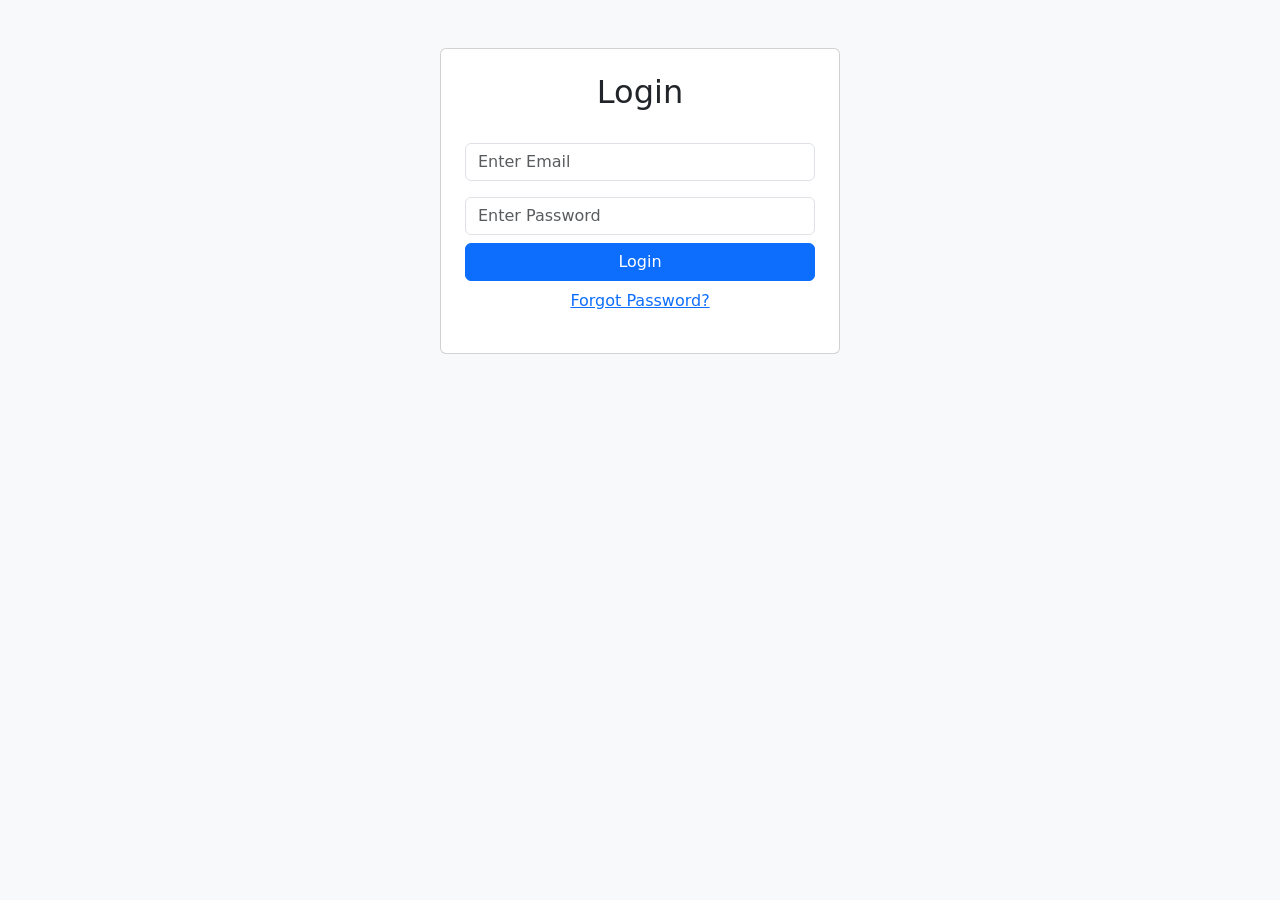
==== index.html @ bbf68290 "first commit" ====
<!DOCTYPE html>
<html lang="en">
<head>
  <meta charset="UTF-8">
  <meta name="viewport" content="width=device-width, initial-scale=1.0">
  <title>Job Application Portal</title>
  <link rel="stylesheet" href="./style.css">

  <!-- Bootstrap -->
  <link rel="stylesheet" href="https://cdn.jsdelivr.net/npm/bootstrap@5.3.8/dist/css/bootstrap.min.css">
</head>
<body>
  <!-- NavBar -->
   <nav class="navbar navbar-expand-lg navbar-dark bg-dark">
    <div class="container">
      <a class="navbar-brand" href="#">Job Portal</a>
      <div>
        <span id="userName" class="text-white me-3"></span>
        <!-- <span id="userEmail" class="text-white me-3"></span> -->
        <a href="dashboard.html" class="btn btn-outline-light">Dashboard</a>
        <a href="register.html" class="btn btn-primary">Register</a>
        <a href="login.html" class="btn btn-outline-light">Login</a>

        <button class="btn btn-danger" onclick="logout()">Logout</button>
      </div>
    </div>
   </nav>

   <!-- Hero Section -->
    <section class="hero text-center text-white d-flex align-items-center">
      <div class="container">
        <h1>Find Your Dream Job</h1>
        <p>Search thousands of jobs easily</p>
        <input type="text" id="searchInput" class="form-control w-50 mx-auto"
        placeholder="Search jobs...">
      </div>
    </section>

    <!-- JOb Listings -->
     <div class="container mt-5">
      <h2 class="text-center mb-4">Available Jobs</h2>
      <p id="applyMsg" class="text-center fw-bold"></p>
      <div class="row" id="job-list"></div>
     </div>

     <script src="app.js"></script>
   
  
</body>
</html>
---- style.css ----
.hero{
  height: 60vh;
  background: linear-gradient(135deg, #007bff, #00c6ff);
}

.hero h1{
  font-size: 3rem;
  font-weight: bold;
}
#searchInput{
  margin-top: 20px;
  padding: 10px;
  border-radius: 30px;
}

/* Custom Job Card */
 .job-card{
  border-radius: 15px;
  padding: 20px;
  background: white;
  box-shadow: 0 4px 10px rgba(0,0,0,0.1);
  transition: 0.3s;
}

.job-card:hover{
  transform: scale(1.03);
}
.apply-btn{
  border-radius: 20px;
}
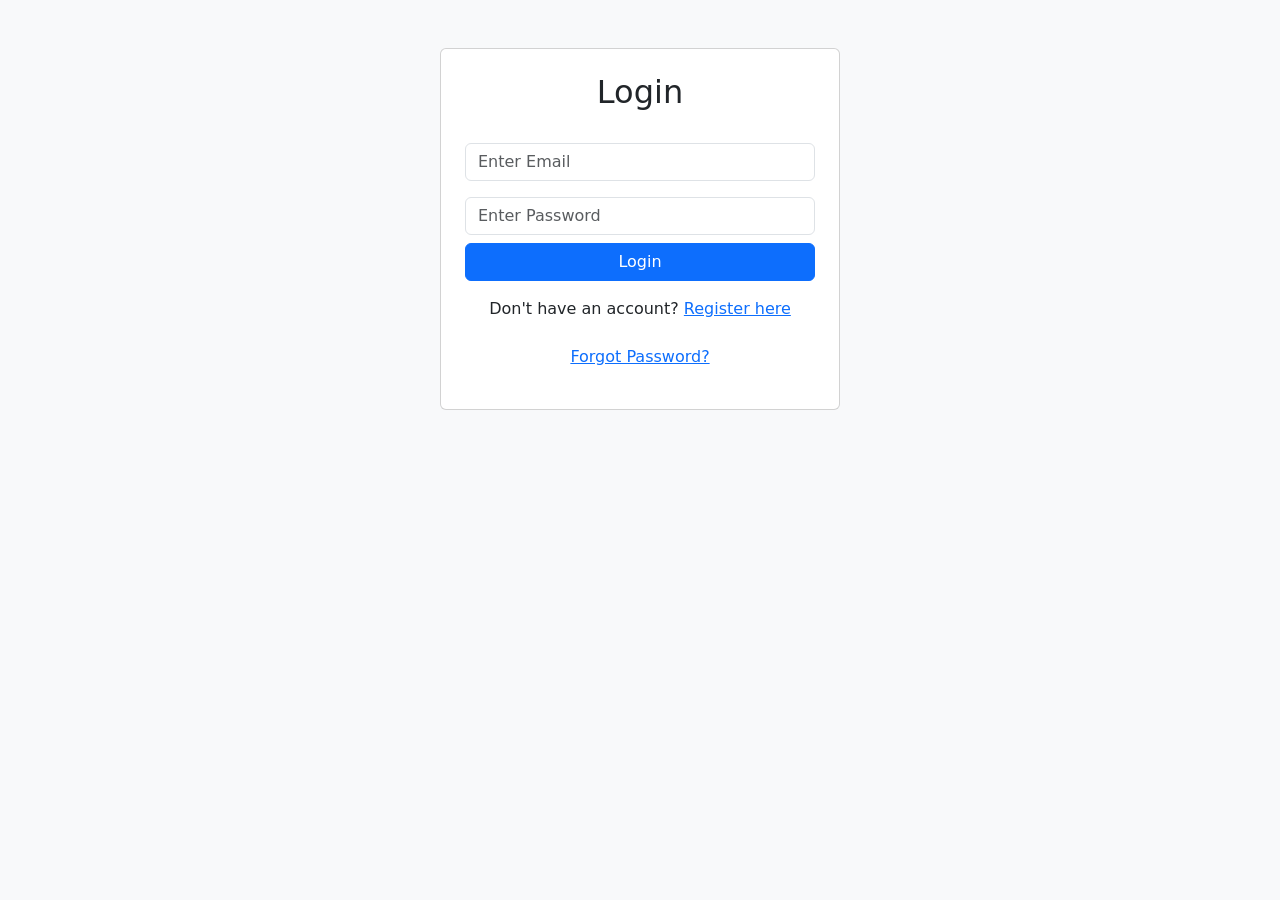
==== commit 4b48a187: "i" ====
--- a/index.html
+++ b/index.html
@@ -5,7 +5,7 @@
   <meta name="viewport" content="width=device-width, initial-scale=1.0">
   <title>Job Application Portal</title>
   <link rel="stylesheet" href="./style.css">
-
+  <link href="https://fonts.googleapis.com/css2?family=Poppins&display=swap" rel="stylesheet">
   <!-- Bootstrap -->
   <link rel="stylesheet" href="https://cdn.jsdelivr.net/npm/bootstrap@5.3.8/dist/css/bootstrap.min.css">
 </head>
@@ -18,8 +18,12 @@
         <span id="userName" class="text-white me-3"></span>
         <!-- <span id="userEmail" class="text-white me-3"></span> -->
         <a href="dashboard.html" class="btn btn-outline-light">Dashboard</a>
+
+        <!-- wrapping -->
+         <div id="authButtons" style="display: inline">
         <a href="register.html" class="btn btn-primary">Register</a>
         <a href="login.html" class="btn btn-outline-light">Login</a>
+        </div>
 
         <button class="btn btn-danger" onclick="logout()">Logout</button>
       </div>
--- a/style.css
+++ b/style.css
@@ -1,6 +1,11 @@
+body{
+  font-family: 'Poppins', sans-serif;
+}
 .hero{
-  height: 60vh;
-  background: linear-gradient(135deg, #007bff, #00c6ff);
+  height: 35vh;
+  padding: 35px 20px;
+  /* background: linear-gradient(135deg, #007bff, #00c6ff); */
+  background: linear-gradient(135deg, #667eea, #764ba2);
 }
 
 .hero h1{
@@ -8,23 +13,29 @@
   font-weight: bold;
 }
 #searchInput{
-  margin-top: 20px;
+  margin-top: 10px;
   padding: 10px;
   border-radius: 30px;
 }
 
 /* Custom Job Card */
  .job-card{
+  background: rgba(255,255,255,0.15);
+  backdrop-filter: blur(10px);
   border-radius: 15px;
   padding: 20px;
-  background: white;
-  box-shadow: 0 4px 10px rgba(0,0,0,0.1);
+  /*background: white; */
+  color: #000;
+  box-shadow: 0 8px 20px rgba(0,0,0,0.1);
   transition: 0.3s;
 }
 
 .job-card:hover{
-  transform: scale(1.03);
+  transform: translateY(-8px);
+  bax-shadow: 0 15px 30px rgba(0,0,0,0.2);
 }
 .apply-btn{
-  border-radius: 20px;
+  width: 50%;
+  border-radius: 10px;
+  align-items: center;
 } 
